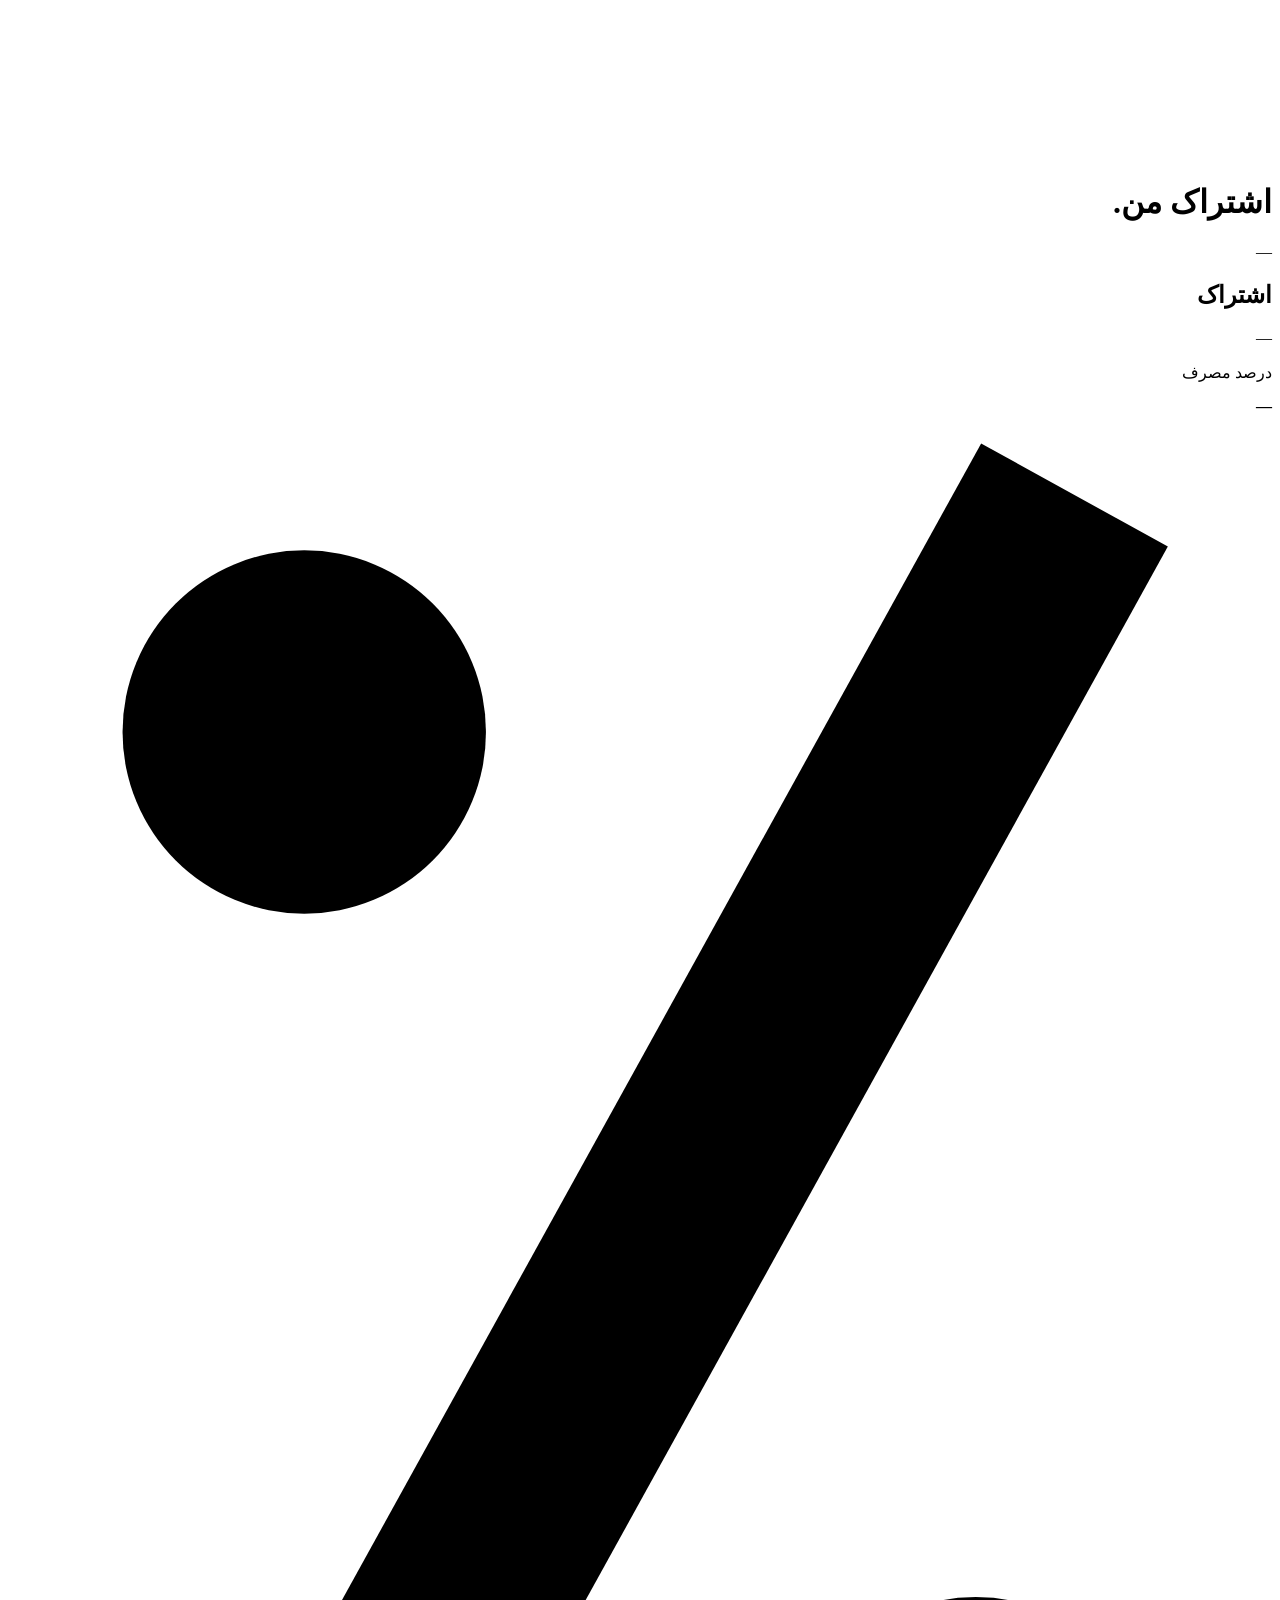
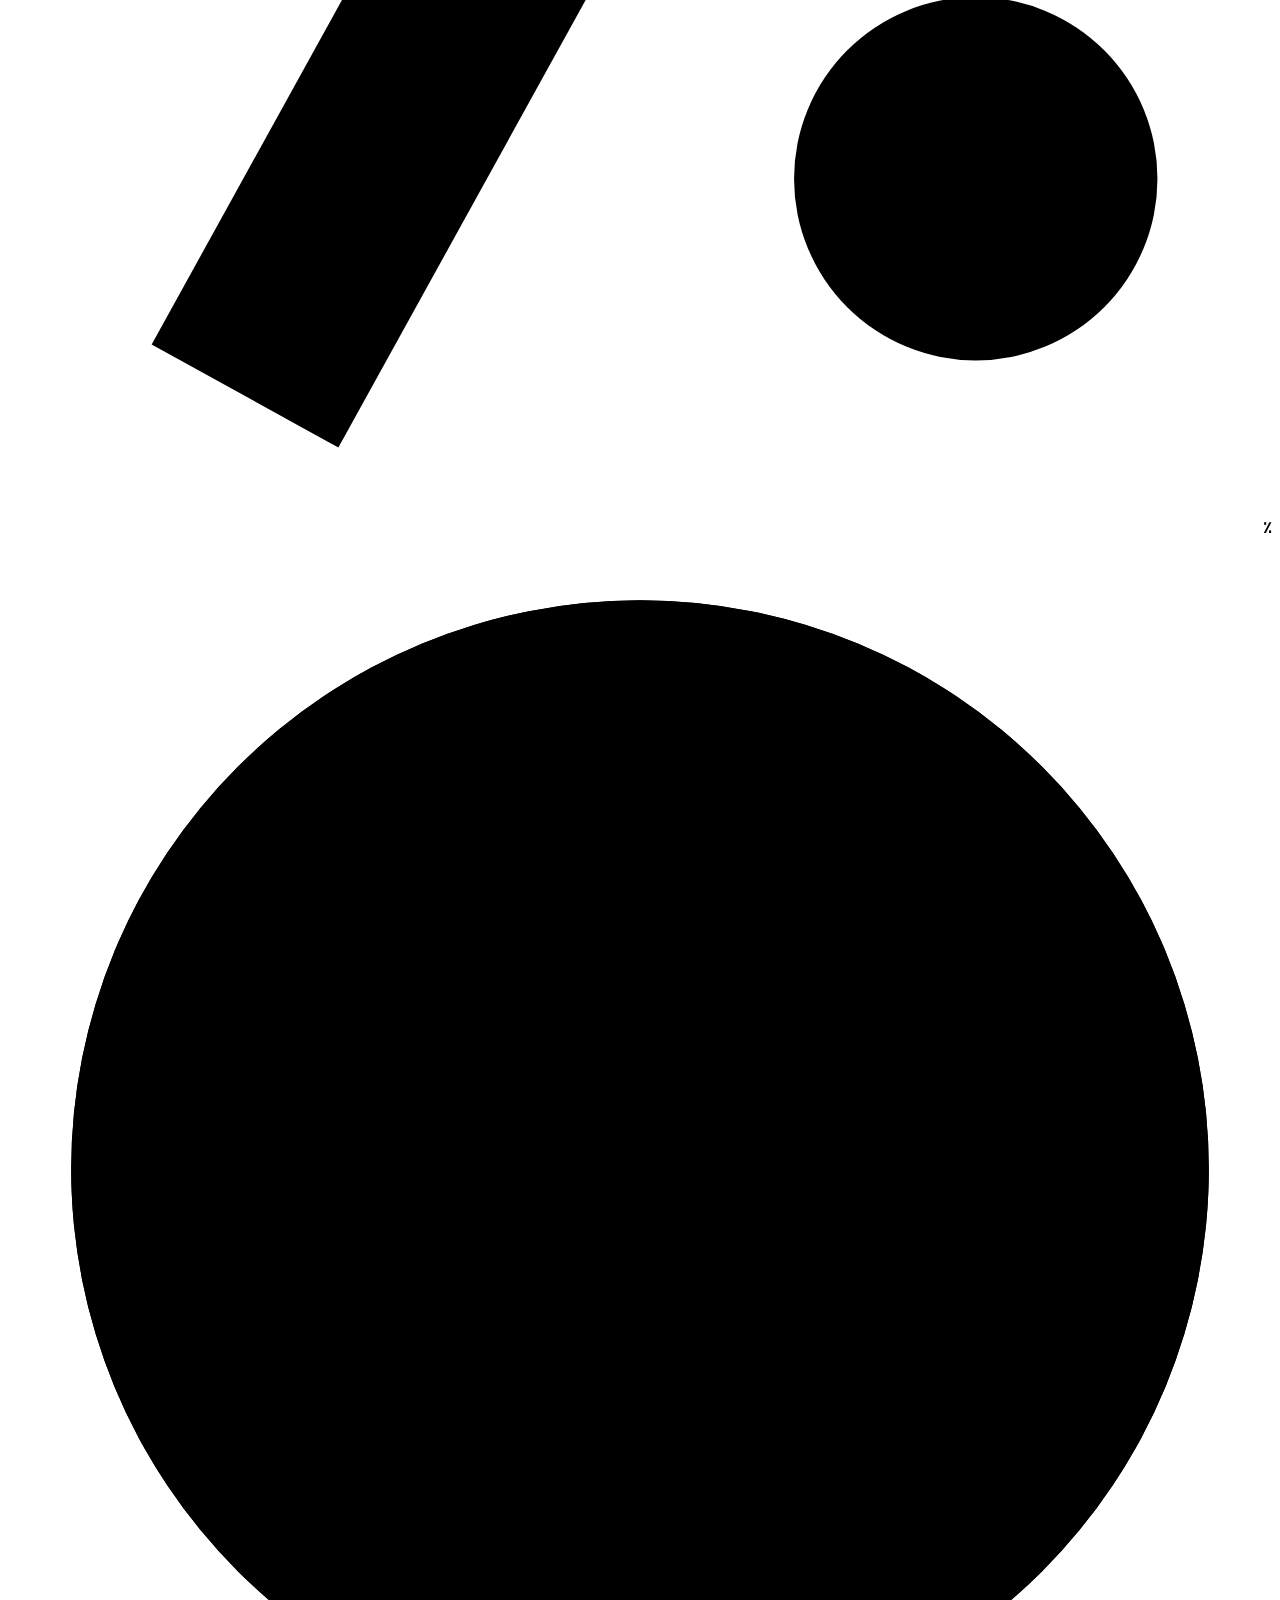
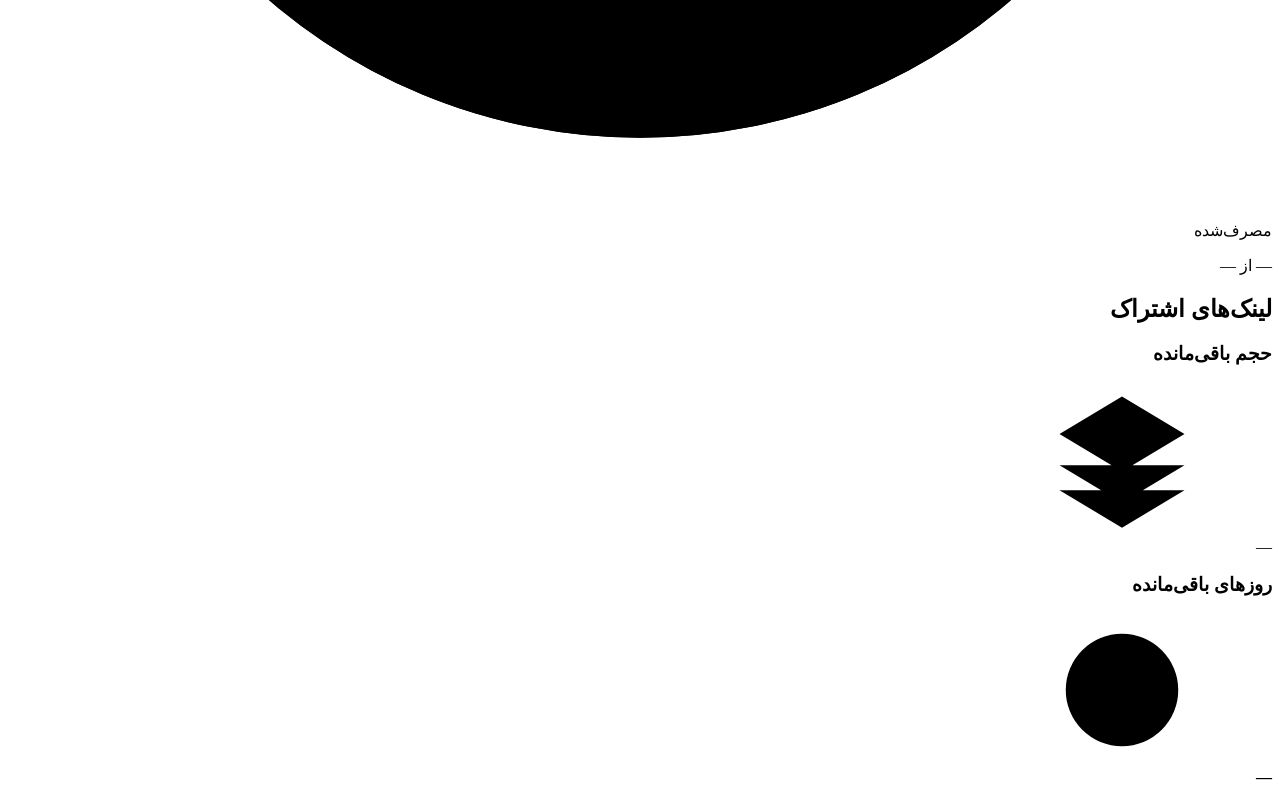
==== src/page.html @ cc995999 "Add Persian subscription theme for PasarGuard and 3x-ui" ====
<!doctype html>
<html lang="fa" dir="rtl">
<head>
  <meta charset="utf-8">
  <meta name="viewport" content="width=device-width, initial-scale=1">
  <meta name="theme-color" content="#f1f0eb">
  <title>اشتراک</title>
  <meta name="referrer" content="no-referrer">
  <!-- Shabnam font notices are included below.
@FONT_NOTICE@
  -->
  <style>
@CSS@
  </style>
</head>
<body>
  <svg class="sprite" xmlns="http://www.w3.org/2000/svg" aria-hidden="true">
    <symbol id="arrow" viewBox="0 0 24 24"><path d="M4 12h16m-7-7 7 7-7 7"/></symbol>
    <symbol id="diagonal" viewBox="0 0 24 24"><path d="M5 19 19 5M6.5 5H19v12.5"/></symbol>
    <symbol id="clock" viewBox="0 0 24 24"><circle cx="12" cy="12" r="9"/><path d="M12 7v5l3 2"/></symbol>
    <symbol id="layers" viewBox="0 0 24 24"><path d="m12 2 10 6-10 6L2 8l10-6Zm10 11-10 6-10-6m20 4-10 6-10-6"/></symbol>
    <symbol id="copy" viewBox="0 0 24 24">
      <rect x="7.5" y="7.5" width="12.5" height="13" rx="2.5"/>
      <path d="M16.5 4.5a2.5 2.5 0 0 0-2-1H6A2.5 2.5 0 0 0 3.5 6v8.5a2.5 2.5 0 0 0 1 2"/>
    </symbol>
    <symbol id="check" viewBox="0 0 24 24"><path d="m5 12 4.5 4.5L19 7"/></symbol>
  </svg>

  <div class="page">
    <header class="masthead" aria-label="سربرگ اشتراک">
      <div class="masthead-top">
        <h1>اشتراک من<span class="title-dot" aria-hidden="true">.</span></h1>
        <span class="status-pill" id="plan-status">—</span>
      </div>
      <div class="masthead-title" aria-hidden="true"><span class="header-rule"></span></div>
    </header>

    <main>
      <div class="dashboard">
        <section class="overview" aria-labelledby="overview-title">
          <div class="split overview-meta">
            <h2 id="overview-title">اشتراک</h2>
            <bdi id="subscription-id" class="latin" dir="ltr">—</bdi>
          </div>
          <div class="split overview-body">
            <div class="percentage">
              <p>درصد مصرف</p>
              <strong class="percent-value" dir="ltr">
                <span id="percentage-number">—</span>
                <svg class="percent-symbol" viewBox="0 0 32 43" aria-hidden="true">
                  <circle cx="7.5" cy="8" r="4.6"/>
                  <path d="M6 40 27 2" stroke="currentColor" stroke-width="5.4"/>
                  <circle cx="24.5" cy="34.5" r="4.6"/>
                </svg>
                <span class="visually-hidden">٪</span>
              </strong>
            </div>
            <div class="gauge" aria-hidden="true">
              <svg class="gauge-ring" viewBox="0 0 120 120">
                <circle class="gauge-track" cx="60" cy="60" r="54"/>
                <circle class="gauge-fill" cx="60" cy="60" r="54" pathLength="100"
                        stroke-dasharray="0 100" transform="rotate(-90 60 60)"/>
              </svg>
              
            </div>
          </div>
          <div class="usage-card">
            <p id="used-label">مصرف‌شده</p>
            <div class="usage-numbers">
              <bdi id="used-volume" class="latin used-value" dir="ltr">—</bdi>
              <span class="usage-total">از <bdi id="total-volume" class="latin" dir="ltr">—</bdi></span>
            </div>
            <div class="progress-track" role="progressbar" aria-labelledby="used-label"
                 aria-valuemin="0" aria-valuemax="100" aria-valuenow="0">
              <div class="progress-fill"></div>
            </div>
          </div>
        </section>

        <section class="link-section" aria-labelledby="links-title">
          <div class="split section-heading">
            <h2 id="links-title">لینک‌های اشتراک</h2>
            
          </div>
          <div class="link-grid">
            <button class="link-button primary" type="button" hidden data-link="subscription"><span class="link-copy"><strong>کپی لینک اشتراک</strong></span><svg class="icon" aria-hidden="true"><use href="#copy"/></svg></button>
            <button class="link-button" type="button" hidden data-link="mihomo"><span class="link-copy"><strong>کپی لینک کلش / Mihomo</strong></span><svg class="icon" aria-hidden="true"><use href="#copy"/></svg></button>
            <button class="link-button" type="button" hidden data-link="json"><span class="link-copy"><strong>کپی لینک JSON</strong></span><svg class="icon" aria-hidden="true"><use href="#copy"/></svg></button>
          </div>
        </section>

        <section class="usage" aria-label="حجم و زمان باقی‌مانده">

          <div class="metrics">
            <div class="metric">
              <div class="split">
                <h3>حجم باقی‌مانده</h3>
                <svg class="icon" aria-hidden="true"><use href="#layers"/></svg>
              </div>
              <bdi id="remaining-volume" class="latin metric-value" dir="ltr">—</bdi>
            </div>
            <div class="metric">
              <div class="split">
                <h3>روزهای باقی‌مانده</h3>
                <svg class="icon" aria-hidden="true"><use href="#clock"/></svg>
              </div>
              <strong id="remaining-days" class="metric-value">—</strong>
            </div>
          </div>
        </section>


      </div>

      <section class="configs" hidden aria-labelledby="configs-title">
        <div class="split section-heading">
          <h2 id="configs-title">کانفیگ‌ها</h2>
          
        </div>
        <ol class="config-list"></ol>
        <template id="config-row">
          <li class="config-row split">
            <div class="config-name">
              <h3>کانفیگ <bdi class="latin" dir="ltr"></bdi></h3>
            </div>
            <button class="copy-button" type="button">
              <svg class="icon" aria-hidden="true"><use href="#copy"/></svg><span>کپی</span>
            </button>
          </li>
        </template>
      </section>
    </main>

    <footer class="split site-footer" hidden>
      <h2>به راهنمایی نیاز دارید؟</h2>
      <button class="support-link" id="support-link" type="button">
        تماس با پشتیبانی
        <svg class="icon" aria-hidden="true"><use href="#diagonal"/></svg>
      </button>
    </footer>
  </div>

  <div class="toast" id="toast" role="status" aria-live="polite"></div>
  <dialog id="copy-dialog" class="copy-dialog" aria-labelledby="copy-dialog-title">
    <h2 id="copy-dialog-title">کپی دستی</h2>
    <label for="copy-value">متن را انتخاب و کپی کنید.</label>
    <textarea id="copy-value" dir="ltr" rows="3" readonly></textarea>
    <form method="dialog"><button type="submit">بستن</button></form>
  </dialog>
  <script>
@ADAPTER@
@JS@
  </script>
</body>
</html>
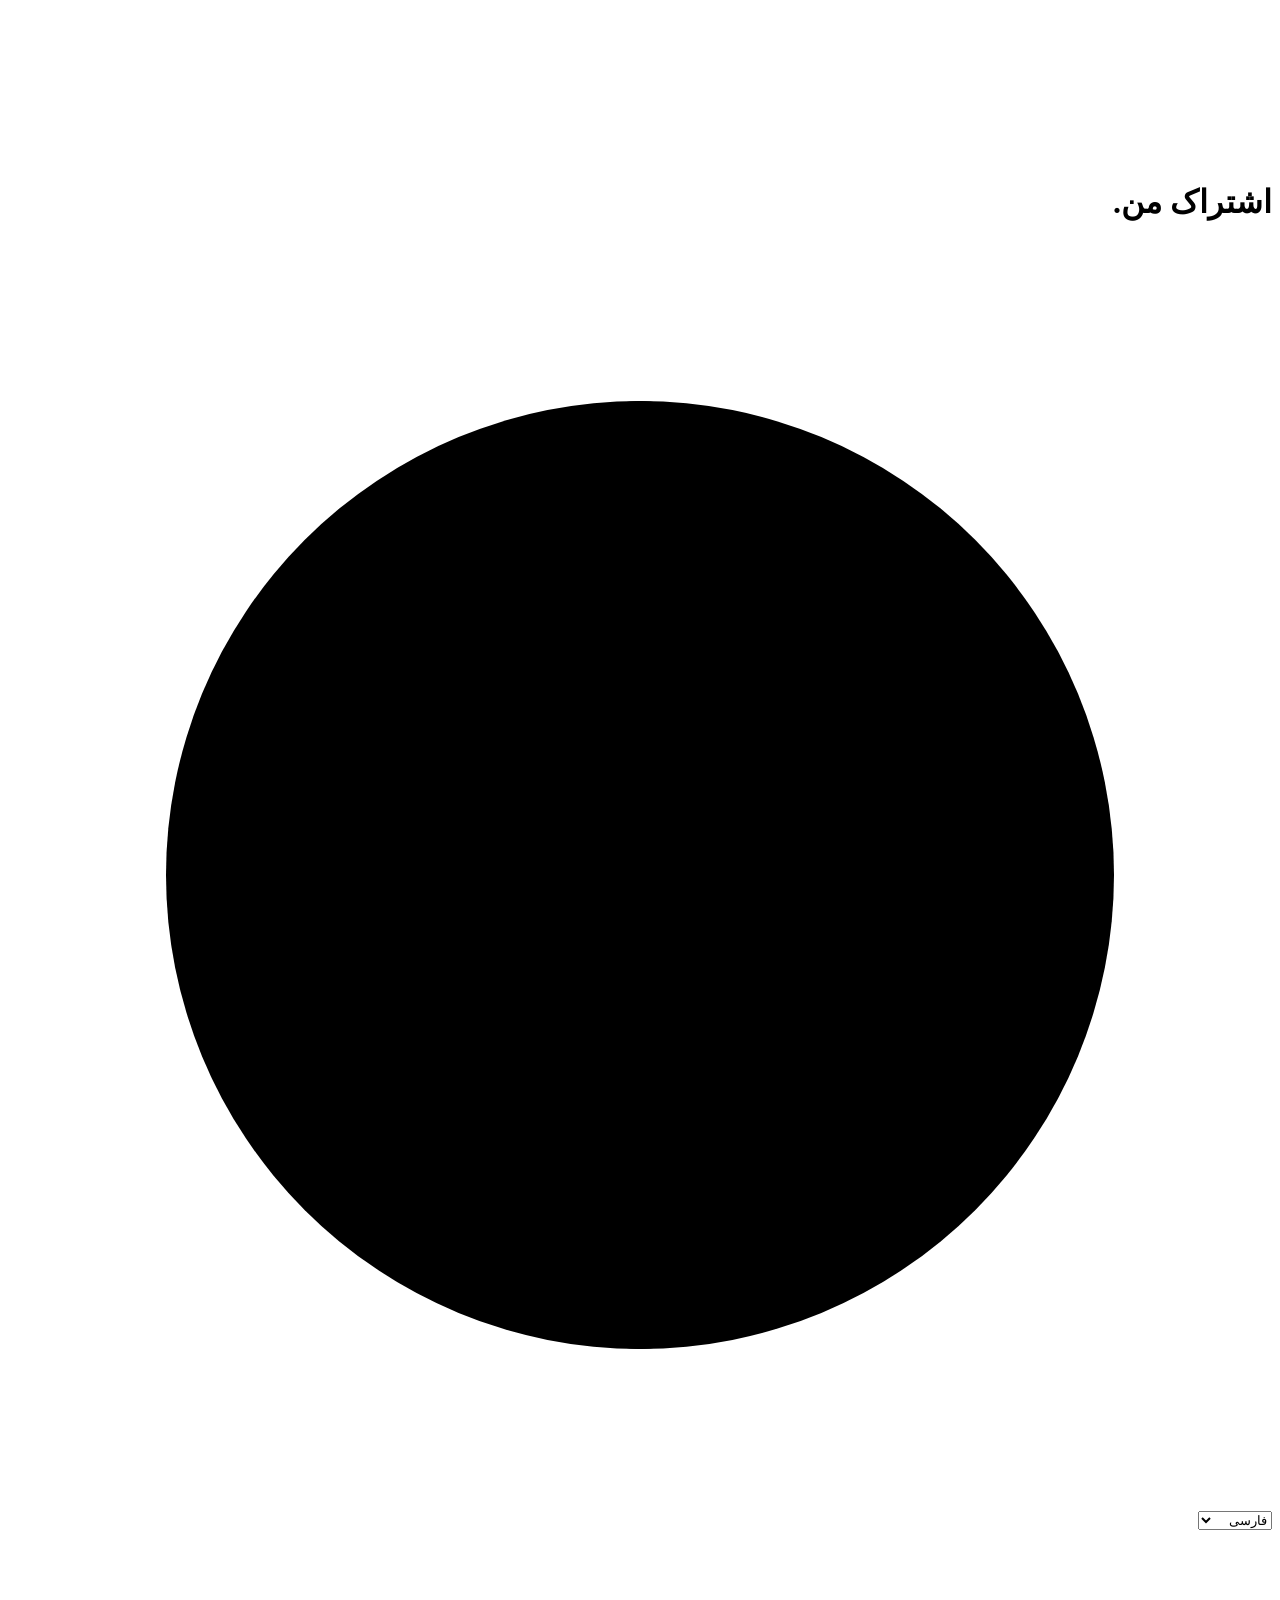
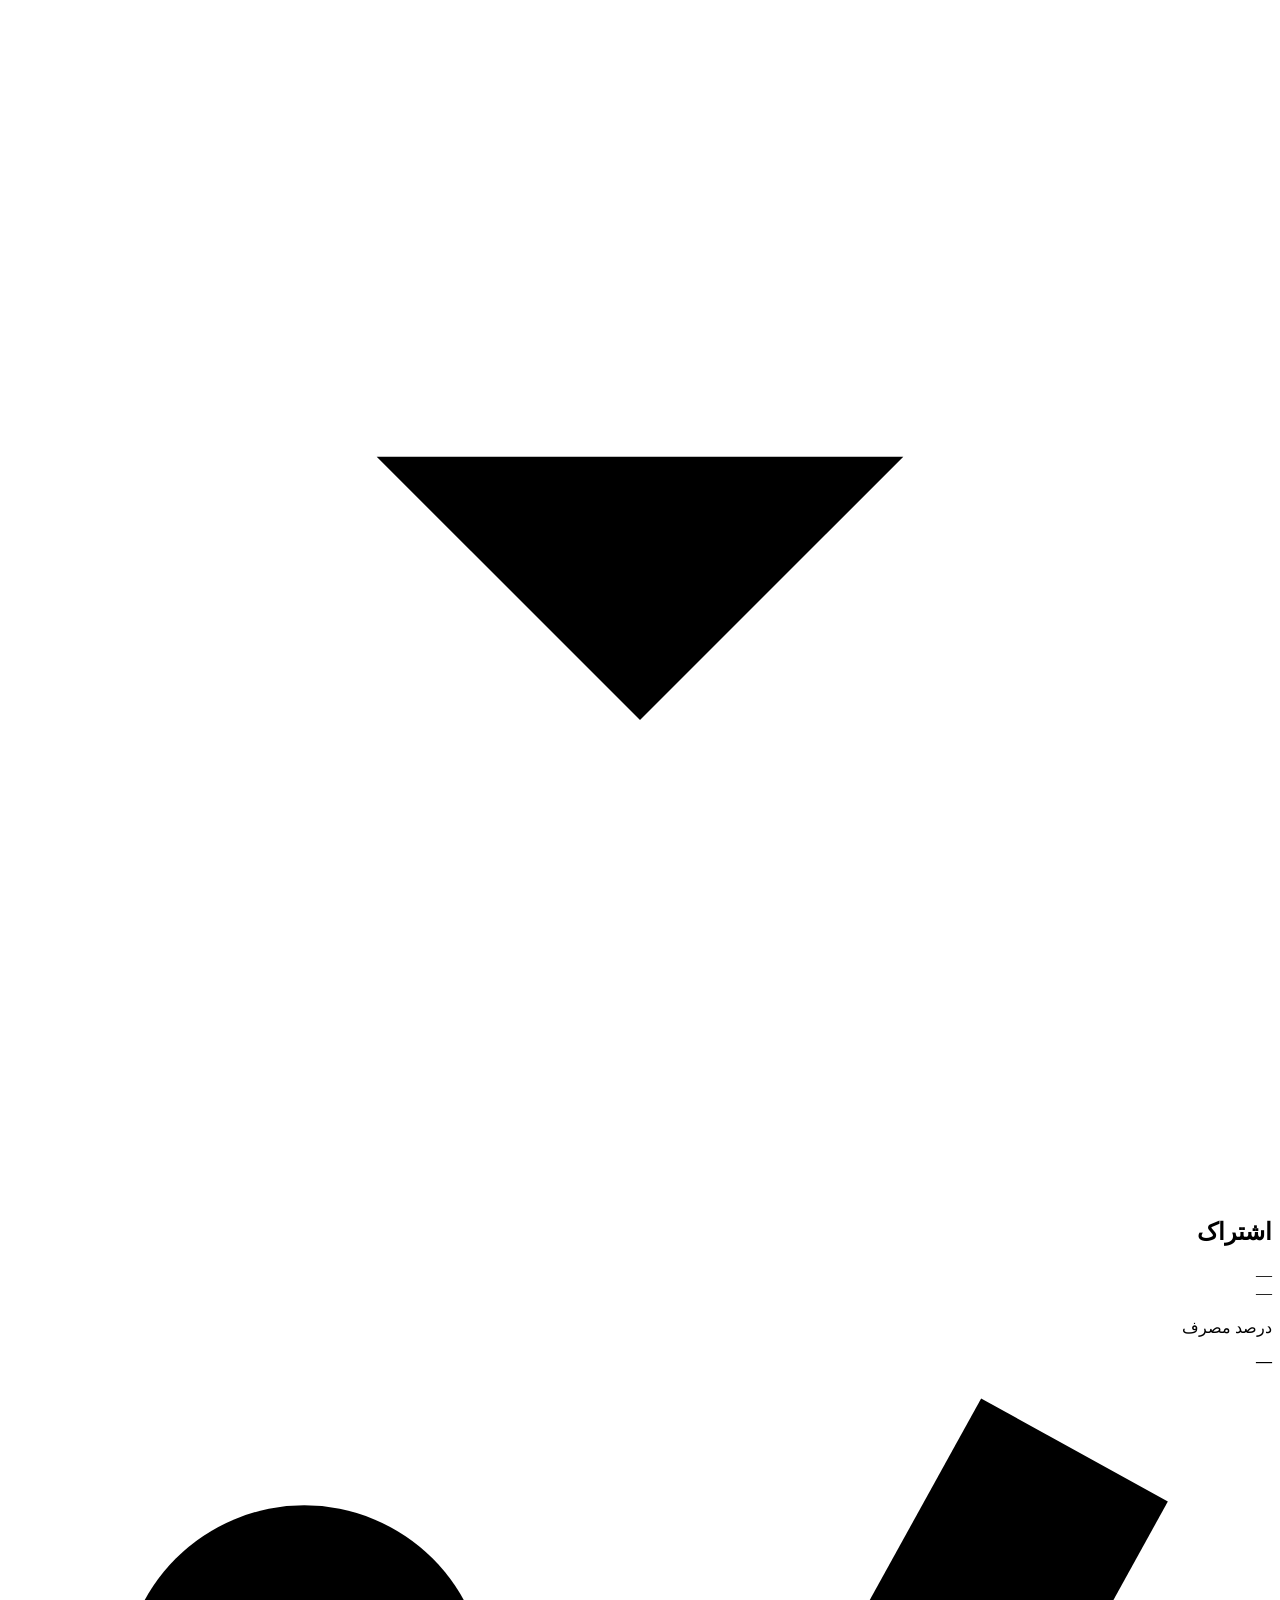
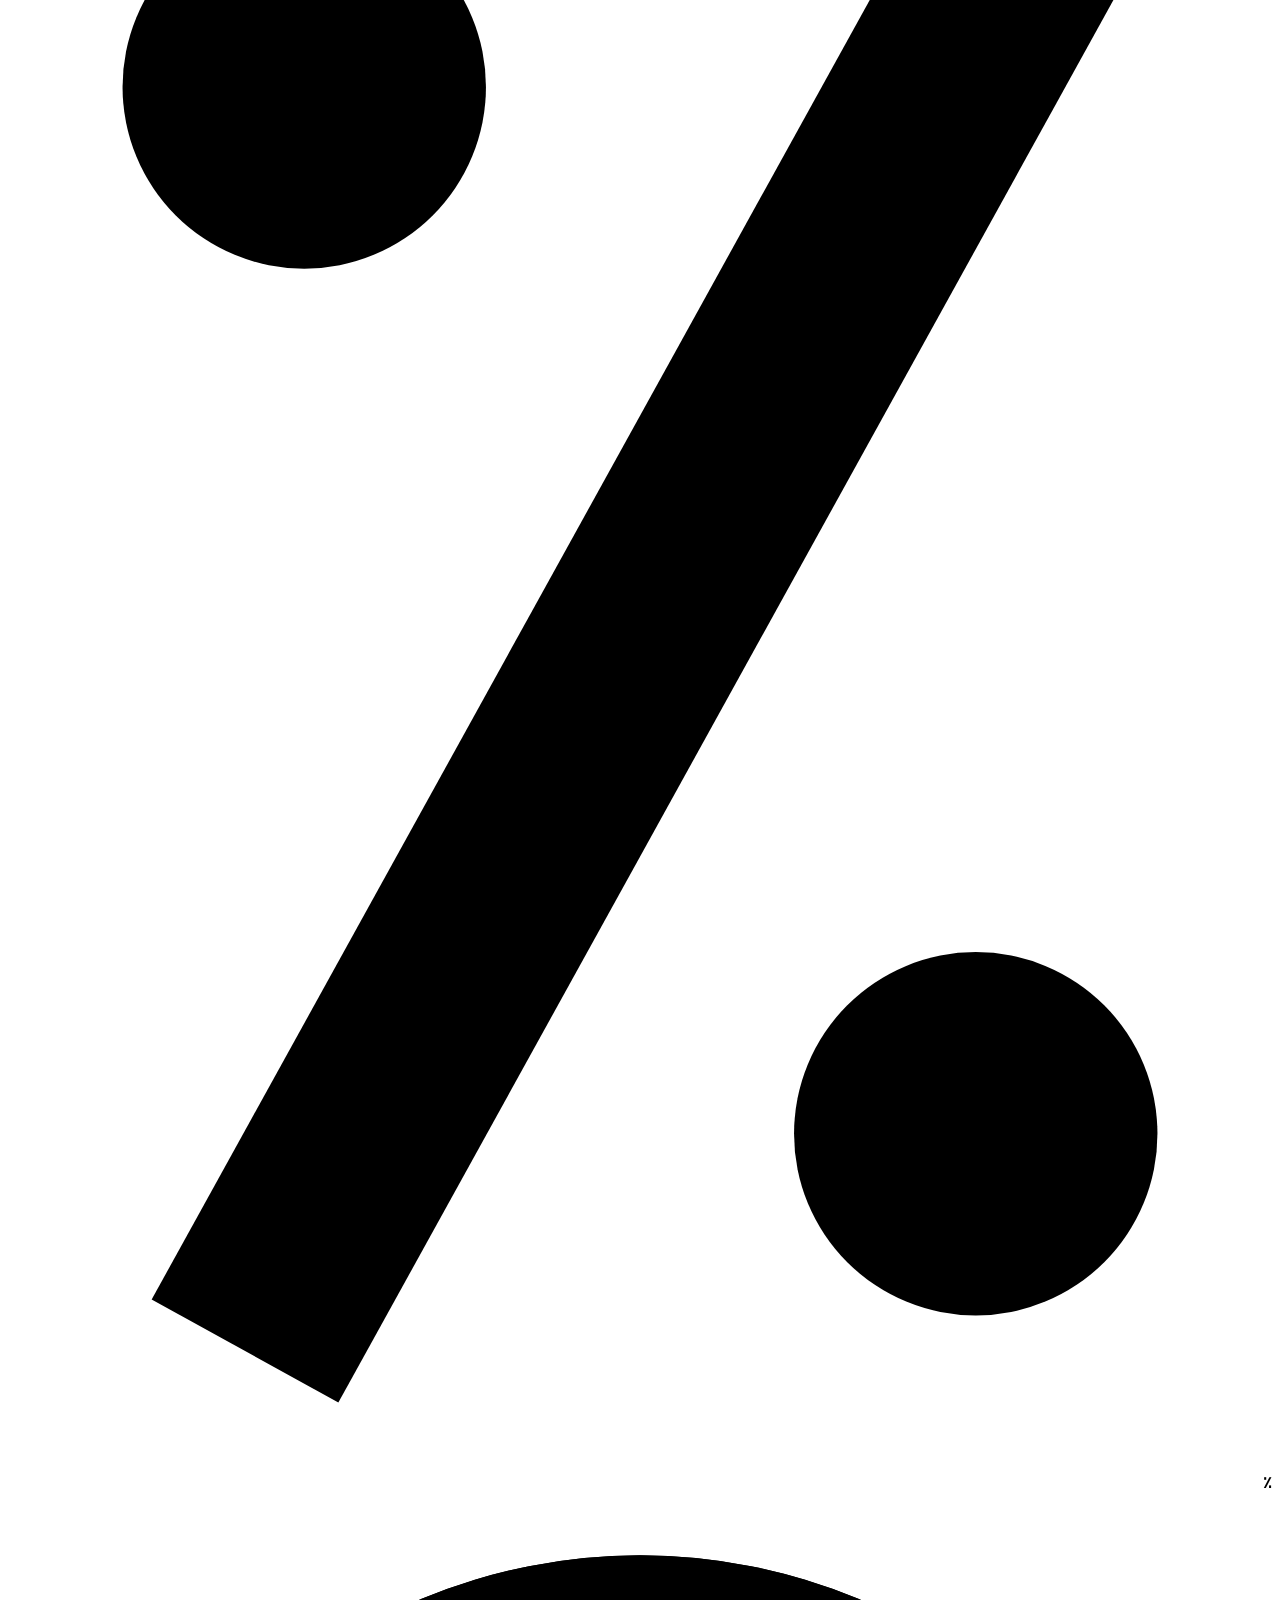
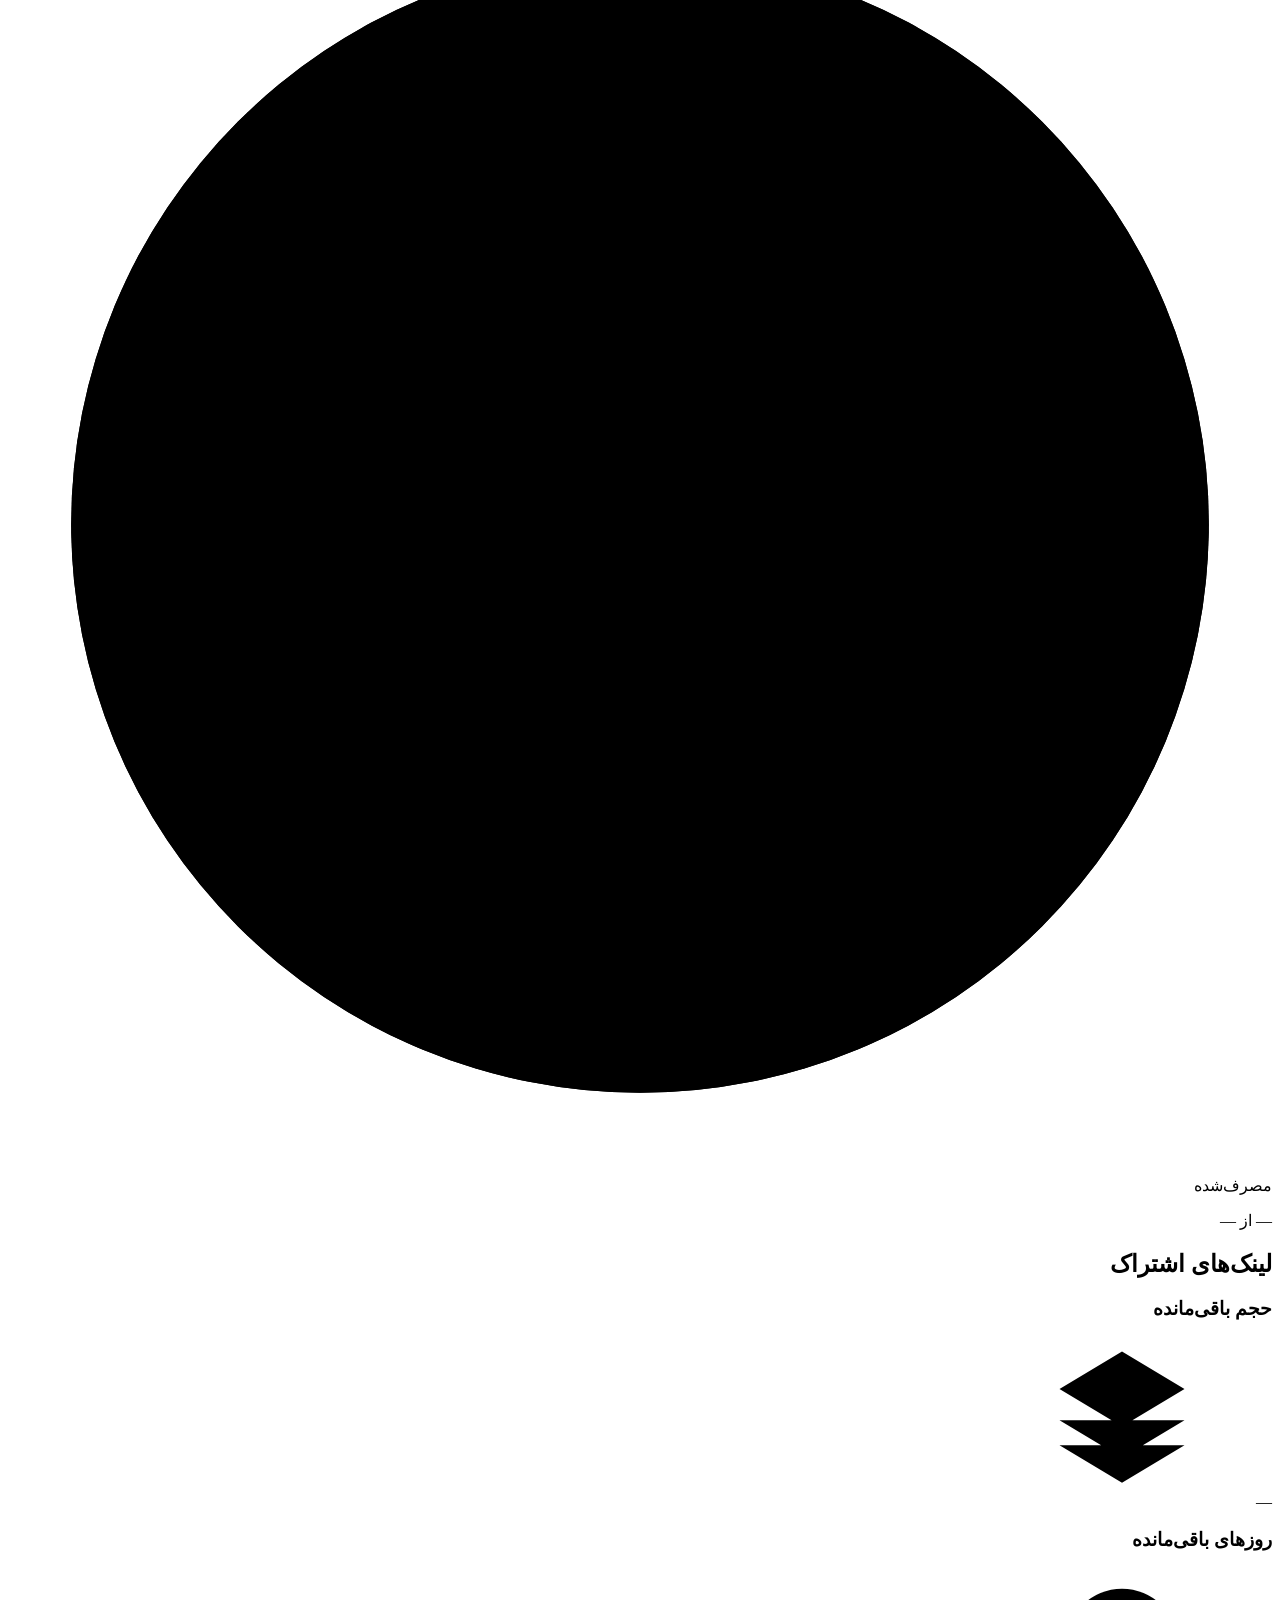
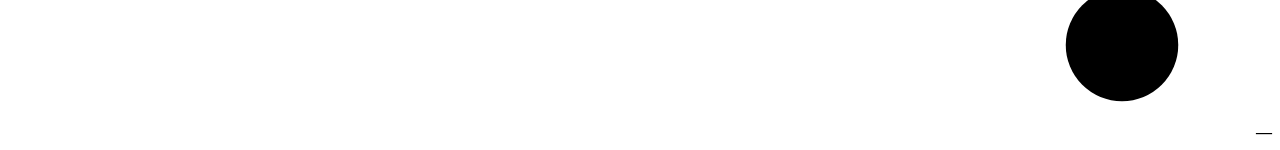
==== commit 035e007d: "Add multilingual subscription themes" ====
--- a/src/page.html
+++ b/src/page.html
@@ -4,9 +4,9 @@
   <meta charset="utf-8">
   <meta name="viewport" content="width=device-width, initial-scale=1">
   <meta name="theme-color" content="#f1f0eb">
-  <title>اشتراک</title>
+  <title data-i18n="subscription">اشتراک</title>
   <meta name="referrer" content="no-referrer">
-  <!-- Shabnam font notices are included below.
+  <!-- Font notices are included below.
 @FONT_NOTICE@
   -->
   <style>
@@ -27,10 +27,25 @@
   </svg>
 
   <div class="page">
-    <header class="masthead" aria-label="سربرگ اشتراک">
+    <header class="masthead" aria-label="سربرگ اشتراک" data-i18n-label="headerLabel">
       <div class="masthead-top">
-        <h1>اشتراک من<span class="title-dot" aria-hidden="true">.</span></h1>
-        <span class="status-pill" id="plan-status">—</span>
+        <h1><span data-i18n="heading">اشتراک من</span><span class="title-dot" aria-hidden="true">.</span></h1>
+        <div class="language-control">
+          <svg class="icon language-globe" viewBox="0 0 24 24" aria-hidden="true">
+            <circle cx="12" cy="12" r="9"/>
+            <ellipse cx="12" cy="12" rx="4" ry="9"/>
+            <path d="M3 12h18"/>
+          </svg>
+          <select id="language-select" aria-label="زبان" data-i18n-label="language">
+            <option value="fa" lang="fa">فارسی</option>
+            <option value="en" lang="en">English</option>
+            <option value="ru" lang="ru">Русский</option>
+            <option value="zh" lang="zh-Hans">简体中文</option>
+          </select>
+          <svg class="icon language-chevron" viewBox="0 0 24 24" aria-hidden="true">
+            <path d="m7 10 5 5 5-5"/>
+          </svg>
+        </div>
       </div>
       <div class="masthead-title" aria-hidden="true"><span class="header-rule"></span></div>
     </header>
@@ -39,12 +54,15 @@
       <div class="dashboard">
         <section class="overview" aria-labelledby="overview-title">
           <div class="split overview-meta">
-            <h2 id="overview-title">اشتراک</h2>
+            <div class="overview-heading">
+              <h2 id="overview-title" data-i18n="subscription">اشتراک</h2>
+              <span class="plan-state" id="plan-status">—</span>
+            </div>
             <bdi id="subscription-id" class="latin" dir="ltr">—</bdi>
           </div>
           <div class="split overview-body">
             <div class="percentage">
-              <p>درصد مصرف</p>
+              <p data-i18n="usagePercent">درصد مصرف</p>
               <strong class="percent-value" dir="ltr">
                 <span id="percentage-number">—</span>
                 <svg class="percent-symbol" viewBox="0 0 32 43" aria-hidden="true">
@@ -52,7 +70,7 @@
                   <path d="M6 40 27 2" stroke="currentColor" stroke-width="5.4"/>
                   <circle cx="24.5" cy="34.5" r="4.6"/>
                 </svg>
-                <span class="visually-hidden">٪</span>
+                <span class="visually-hidden" data-i18n="percentSign">٪</span>
               </strong>
             </div>
             <div class="gauge" aria-hidden="true">
@@ -65,10 +83,10 @@
             </div>
           </div>
           <div class="usage-card">
-            <p id="used-label">مصرف‌شده</p>
+            <p id="used-label" data-i18n="used">مصرف‌شده</p>
             <div class="usage-numbers">
               <bdi id="used-volume" class="latin used-value" dir="ltr">—</bdi>
-              <span class="usage-total">از <bdi id="total-volume" class="latin" dir="ltr">—</bdi></span>
+              <span class="usage-total"><span data-i18n="outOf">از</span> <bdi id="total-volume" class="latin" dir="ltr">—</bdi></span>
             </div>
             <div class="progress-track" role="progressbar" aria-labelledby="used-label"
                  aria-valuemin="0" aria-valuemax="100" aria-valuenow="0">
@@ -79,29 +97,29 @@
 
         <section class="link-section" aria-labelledby="links-title">
           <div class="split section-heading">
-            <h2 id="links-title">لینک‌های اشتراک</h2>
+            <h2 id="links-title" data-i18n="links">لینک‌های اشتراک</h2>
             
           </div>
           <div class="link-grid">
-            <button class="link-button primary" type="button" hidden data-link="subscription"><span class="link-copy"><strong>کپی لینک اشتراک</strong></span><svg class="icon" aria-hidden="true"><use href="#copy"/></svg></button>
-            <button class="link-button" type="button" hidden data-link="mihomo"><span class="link-copy"><strong>کپی لینک کلش / Mihomo</strong></span><svg class="icon" aria-hidden="true"><use href="#copy"/></svg></button>
-            <button class="link-button" type="button" hidden data-link="json"><span class="link-copy"><strong>کپی لینک JSON</strong></span><svg class="icon" aria-hidden="true"><use href="#copy"/></svg></button>
+            <button class="link-button primary" type="button" hidden data-link="subscription"><span class="link-copy"><strong data-i18n="subscriptionLink">کپی لینک اشتراک</strong></span><svg class="icon" aria-hidden="true"><use href="#copy"/></svg></button>
+            <button class="link-button" type="button" hidden data-link="mihomo"><span class="link-copy"><strong data-i18n="mihomoLink">کپی لینک کلش / Mihomo</strong></span><svg class="icon" aria-hidden="true"><use href="#copy"/></svg></button>
+            <button class="link-button" type="button" hidden data-link="json"><span class="link-copy"><strong data-i18n="jsonLink">کپی لینک JSON</strong></span><svg class="icon" aria-hidden="true"><use href="#copy"/></svg></button>
           </div>
         </section>
 
-        <section class="usage" aria-label="حجم و زمان باقی‌مانده">
+        <section class="usage" aria-label="حجم و زمان باقی‌مانده" data-i18n-label="usageLabel">
 
           <div class="metrics">
             <div class="metric">
               <div class="split">
-                <h3>حجم باقی‌مانده</h3>
+                <h3 data-i18n="remainingVolume">حجم باقی‌مانده</h3>
                 <svg class="icon" aria-hidden="true"><use href="#layers"/></svg>
               </div>
               <bdi id="remaining-volume" class="latin metric-value" dir="ltr">—</bdi>
             </div>
             <div class="metric">
               <div class="split">
-                <h3>روزهای باقی‌مانده</h3>
+                <h3 data-i18n="remainingDays">روزهای باقی‌مانده</h3>
                 <svg class="icon" aria-hidden="true"><use href="#clock"/></svg>
               </div>
               <strong id="remaining-days" class="metric-value">—</strong>
@@ -114,17 +132,17 @@
 
       <section class="configs" hidden aria-labelledby="configs-title">
         <div class="split section-heading">
-          <h2 id="configs-title">کانفیگ‌ها</h2>
+          <h2 id="configs-title" data-i18n="configs">کانفیگ‌ها</h2>
           
         </div>
         <ol class="config-list"></ol>
         <template id="config-row">
           <li class="config-row split">
             <div class="config-name">
-              <h3>کانفیگ <bdi class="latin" dir="ltr"></bdi></h3>
+              <h3><span data-i18n="config">کانفیگ</span> <bdi class="latin" dir="ltr"></bdi></h3>
             </div>
             <button class="copy-button" type="button">
-              <svg class="icon" aria-hidden="true"><use href="#copy"/></svg><span>کپی</span>
+              <svg class="icon" aria-hidden="true"><use href="#copy"/></svg><span data-i18n="copy">کپی</span>
             </button>
           </li>
         </template>
@@ -132,9 +150,9 @@
     </main>
 
     <footer class="split site-footer" hidden>
-      <h2>به راهنمایی نیاز دارید؟</h2>
+      <h2 data-i18n="help">به راهنمایی نیاز دارید؟</h2>
       <button class="support-link" id="support-link" type="button">
-        تماس با پشتیبانی
+        <span data-i18n="support">تماس با پشتیبانی</span>
         <svg class="icon" aria-hidden="true"><use href="#diagonal"/></svg>
       </button>
     </footer>
@@ -142,10 +160,10 @@
 
   <div class="toast" id="toast" role="status" aria-live="polite"></div>
   <dialog id="copy-dialog" class="copy-dialog" aria-labelledby="copy-dialog-title">
-    <h2 id="copy-dialog-title">کپی دستی</h2>
-    <label for="copy-value">متن را انتخاب و کپی کنید.</label>
+    <h2 id="copy-dialog-title" data-i18n="manualCopy">کپی دستی</h2>
+    <label for="copy-value" data-i18n="selectText">متن را انتخاب و کپی کنید.</label>
     <textarea id="copy-value" dir="ltr" rows="3" readonly></textarea>
-    <form method="dialog"><button type="submit">بستن</button></form>
+    <form method="dialog"><button type="submit" data-i18n="close">بستن</button></form>
   </dialog>
   <script>
 @ADAPTER@
